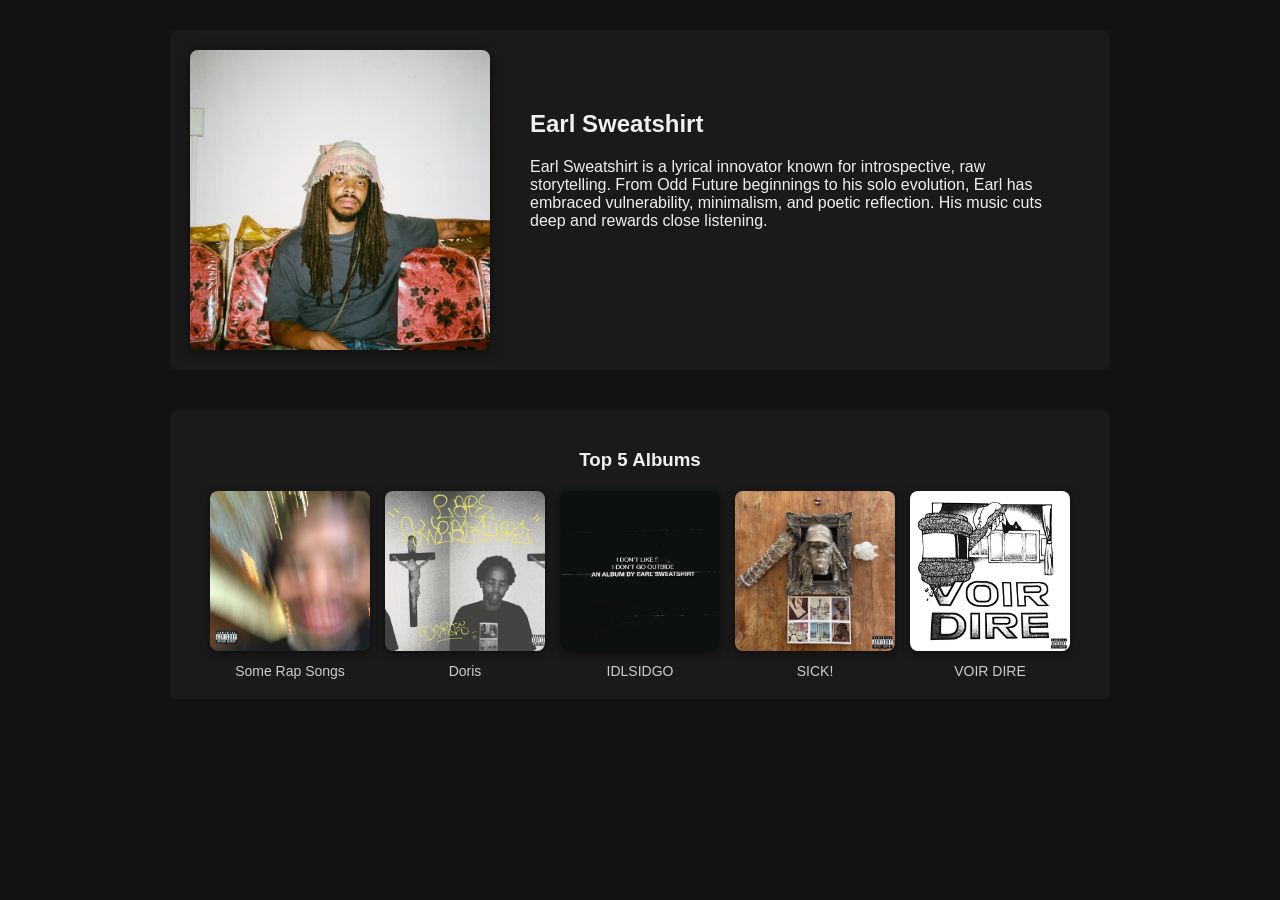
==== earl-sweatshirt.html @ 8b0716a6 "initial commit initial commit" ====
<!DOCTYPE html>
<html lang="en">
<head>
  <meta charset="UTF-8" />
  <meta name="viewport" content="width=device-width, initial-scale=1.0" />
  <title>Earl Sweatshirt</title>
  <link rel="stylesheet" href="style.css" />
</head>
<body>

  <div class="artist-profile">
    <video autoplay muted loop playsinline poster="images/earl-sweatshirt.jpg">
      <source src="videos/earl-clip.mp4" type="video/mp4">
      Your browser does not support the video tag.
    </video>
    <div class="bio">
      <h2>Earl Sweatshirt</h2>
      <p>
        Earl Sweatshirt is a lyrical innovator known for introspective, raw storytelling. From Odd Future beginnings to his solo evolution, Earl has embraced vulnerability, minimalism, and poetic reflection. His music cuts deep and rewards close listening.
      </p>
    </div>
  </div>

  <div class="album-gallery">
    <h3>Top 5 Albums</h3>
    <div class="album-grid">
      <div class="album-item"><img src="images/some-rap-songs.jpg"><span>Some Rap Songs</span></div>
      <div class="album-item"><img src="images/doris.jpg"><span>Doris</span></div>
      <div class="album-item"><img src="images/idlsidgo.jpg"><span>IDLSIDGO</span></div>
      <div class="album-item"><img src="images/sick.jpg"><span>SICK!</span></div>
      <div class="album-item"><img src="images/voir-dire.jpg"><span>VOIR DIRE</span></div>
    </div>
  </div>

</body>
</html>
---- style.css ----
/* Base Styles */
body {
    font-family: 'Arial', sans-serif;
    margin: 0;
    padding: 0;
    background-color: #121212;
    color: #f0f0f0;
  }
  
  /* Header & Navigation */
  .header, .footer {
    background-color: #1c1c1c;
    padding: 15px;
    text-align: center;
  }
  
  .nav a {
    color: #ffffff;
    margin: 0 10px;
    text-decoration: none;
    font-weight: bold;
    transition: color 0.3s ease-in-out;
  }
  
  .nav a:hover {
    color: #e63946;
  }
  
  /* Back to Home Link */
  .back-link {
    text-align: center;
    margin: 20px auto;
    padding: 10px;
  }
  
  .back-link a {
    display: inline-block;
    color: #e63946;
    font-weight: bold;
    text-decoration: none;
    border: 2px solid #e63946;
    padding: 8px 16px;
    border-radius: 6px;
    transition: all 0.3s ease;
  }
  
  .back-link a:hover {
    background-color: #e63946;
    color: #ffffff;
  }
  
  /* Hero Section */
  .hero {
    position: relative;
    height: 400px;
    overflow: hidden;
    text-align: center;
    display: flex;
    flex-direction: column;
    justify-content: center;
  }
  
  .hero video {
    position: absolute;
    top: 0;
    left: 0;
    width: 100%;
    height: 100%;
    object-fit: cover;
    z-index: -1;
    opacity: 0.3;
  }
  
  .hero h2,
  .hero #welcomeMessage,
  .listen-now-btn {
    position: relative;
    z-index: 1;
    text-shadow: 1px 1px 2px #000;
  }
  
  /* Listen Now Button */
  .listen-now-btn {
    margin-top: 20px;
    padding: 14px 28px;
    font-size: 18px;
    font-weight: bold;
    background: linear-gradient(135deg, #2c2f35, #1a1d22);
    color: #e63946;
    border: 2px solid #e63946;
    border-radius: 6px;
    cursor: pointer;
    transition: all 0.3s ease-in-out;
  }
  
  .listen-now-btn:hover {
    background: #e63946;
    color: #ffffff;
    transform: translateY(-2px);
    box-shadow: 0 4px 12px rgba(230, 57, 70, 0.2);
  }
  
  /* Section Containers */
  .bio, .classes, .favorites, .media, .audio-player, .artist-letter {
    padding: 20px;
    margin: 20px auto;
    max-width: 800px;
    background-color: #1a1a1a;
    border-radius: 6px;
  }
  
  /* Artist Video Fade & Hover Sound */
  .artist-profile video {
    width: 300px;
    height: 300px;
    border-radius: 8px;
    object-fit: cover;
    box-shadow: 0 2px 12px rgba(0, 0, 0, 0.5);
    transition: opacity 1s ease-in-out;
    pointer-events: auto;
    opacity: 1;
  }
  
  /* Letter from the Artist */
  .artist-letter h3 {
    font-size: 24px;
    margin-bottom: 20px;
    text-align: center;
    color: #e63946;
  }
  
  .artist-letter p {
    margin-bottom: 18px;
    line-height: 1.8;
    font-size: 16px;
  }
  
  /* Favorites Table */
  .favorites table {
    width: 100%;
    border-collapse: collapse;
    margin-top: 10px;
  }
  
  .favorites th, .favorites td {
    border: 1px solid #333;
    padding: 8px;
    text-align: center;
  }
  
  /* Supreme-style Artist Grid */
  .favorite-artists-section h3 {
    text-align: center;
    margin-bottom: 15px;
  }
  
  .artist-grid {
    display: flex;
    flex-wrap: wrap;
    justify-content: center;
    gap: 20px;
    margin-top: 20px;
  }
  
  .artist-card {
    width: 200px;
    text-align: center;
    text-decoration: none;
    color: #fff;
    background-color: #1a1a1a;
    border-radius: 6px;
    overflow: hidden;
    box-shadow: 0 2px 10px rgba(0, 0, 0, 0.5);
    transition: transform 0.3s ease;
  }
  
  .artist-card img {
    width: 100%;
    height: 200px;
    object-fit: cover;
    transition: opacity 0.3s ease;
  }
  
  .artist-card span {
    display: block;
    padding: 10px;
    font-weight: bold;
    font-size: 16px;
  }
  
  .artist-card:hover {
    transform: scale(1.05);
  }
  
  /* Carousel */
  .carousel {
    position: relative;
    width: 100%;
    max-width: 800px;
    aspect-ratio: 16 / 9;
    overflow: hidden;
    margin: auto;
  }
  
  .carousel img {
    position: absolute;
    top: 0;
    left: 0;
    width: 100%;
    height: 100%;
    object-fit: contain;
    opacity: 0;
    transition: opacity 0.5s ease-in-out;
    z-index: 0;
    border-radius: 6px;
  }
  
  .carousel-controls {
    text-align: center;
    margin-top: 10px;
  }
  
  .carousel-controls button {
    background-color: #e63946;
    color: white;
    border: none;
    padding: 10px 15px;
    margin: 0 5px;
    border-radius: 4px;
    font-weight: bold;
    cursor: pointer;
    transition: background-color 0.3s ease;
  }
  
  .carousel-controls button:hover {
    background-color: #a62834;
  }
  
  /* Audio Player */
  .audio-player {
    text-align: center;
    margin: 40px auto;
    padding: 20px;
    max-width: 700px;
    background-color: #1a1a1a;
    border-radius: 6px;
  }
  
  #waveform {
    width: 100%;
    height: 100px;
    margin-bottom: 10px;
    position: relative;
  }
  
  #progressTime, #durationTime {
    font-size: 16px;
    font-weight: bold;
    color: #e63946;
    margin: 0 5px;
  }
  
  #audio-player label,
  .audio-player label {
    display: block;
    margin-top: 15px;
    font-weight: bold;
  }
  
  #volumeSlider {
    width: 200px;
    margin-top: 5px;
    background: #e63946;
    height: 4px;
    appearance: none;
    outline: none;
    border-radius: 3px;
    accent-color: #e63946;
  }
  
  #volumeSlider::-webkit-slider-thumb,
  #volumeSlider::-moz-range-thumb {
    width: 14px;
    height: 14px;
    background: #fff;
    border: 2px solid #e63946;
    border-radius: 50%;
    cursor: pointer;
  }
  
  /* Artist Bio Layout */
  .artist-profile {
    display: flex;
    flex-wrap: wrap;
    gap: 20px;
    align-items: flex-start;
    justify-content: center;
    max-width: 900px;
    margin: 30px auto;
    background-color: #1a1a1a;
    border-radius: 8px;
    padding: 20px;
  }
  
  .artist-profile img {
    width: 300px;
    height: 300px;
    border-radius: 8px;
    object-fit: cover;
    box-shadow: 0 2px 12px rgba(0, 0, 0, 0.5);
  }
  
  .artist-profile .bio {
    flex: 1;
    min-width: 250px;
  }
  
  /* Album Gallery */
  .album-gallery {
    max-width: 900px;
    margin: 40px auto;
    padding: 20px;
    background-color: #1a1a1a;
    border-radius: 6px;
  }
  
  .album-gallery h3 {
    text-align: center;
    margin-bottom: 20px;
  }
  
  .album-grid {
    display: flex;
    flex-wrap: wrap;
    justify-content: center;
    gap: 15px;
  }
  
  .album-item {
    text-align: center;
  }
  
  .album-item img {
    width: 160px;
    height: 160px;
    object-fit: cover;
    border-radius: 8px;
    box-shadow: 0 2px 8px rgba(0, 0, 0, 0.5);
    transition: transform 0.3s ease;
  }
  
  .album-item img:hover {
    transform: scale(1.05);
  }
  
  .album-item span {
    display: block;
    margin-top: 8px;
    font-size: 14px;
    color: #ccc;
  }
  
  /* Footer */
  .footer a {
    color: #ffffff;
    font-size: 24px;
    margin: 0 10px;
    transition: color 0.3s ease-in-out;
  }
  
  .footer a:hover {
    color: #e63946;
  }
  
  /* Responsive */
  @media (max-width: 768px) {
    .nav a {
      margin: 0 5px;
    }
  
    .hero {
      height: 250px;
    }
  
    #volumeSlider {
      width: 150px;
    }
  
    .artist-card {
      width: 45%;
    }
  
    .artist-profile {
      flex-direction: column;
      align-items: center;
      text-align: center;
    }
  
    .artist-profile img,
    .artist-profile video {
      width: 100%;
      max-width: 400px;
      height: auto;
    }
  
    .artist-profile .bio {
      padding-top: 15px;
    }
  }
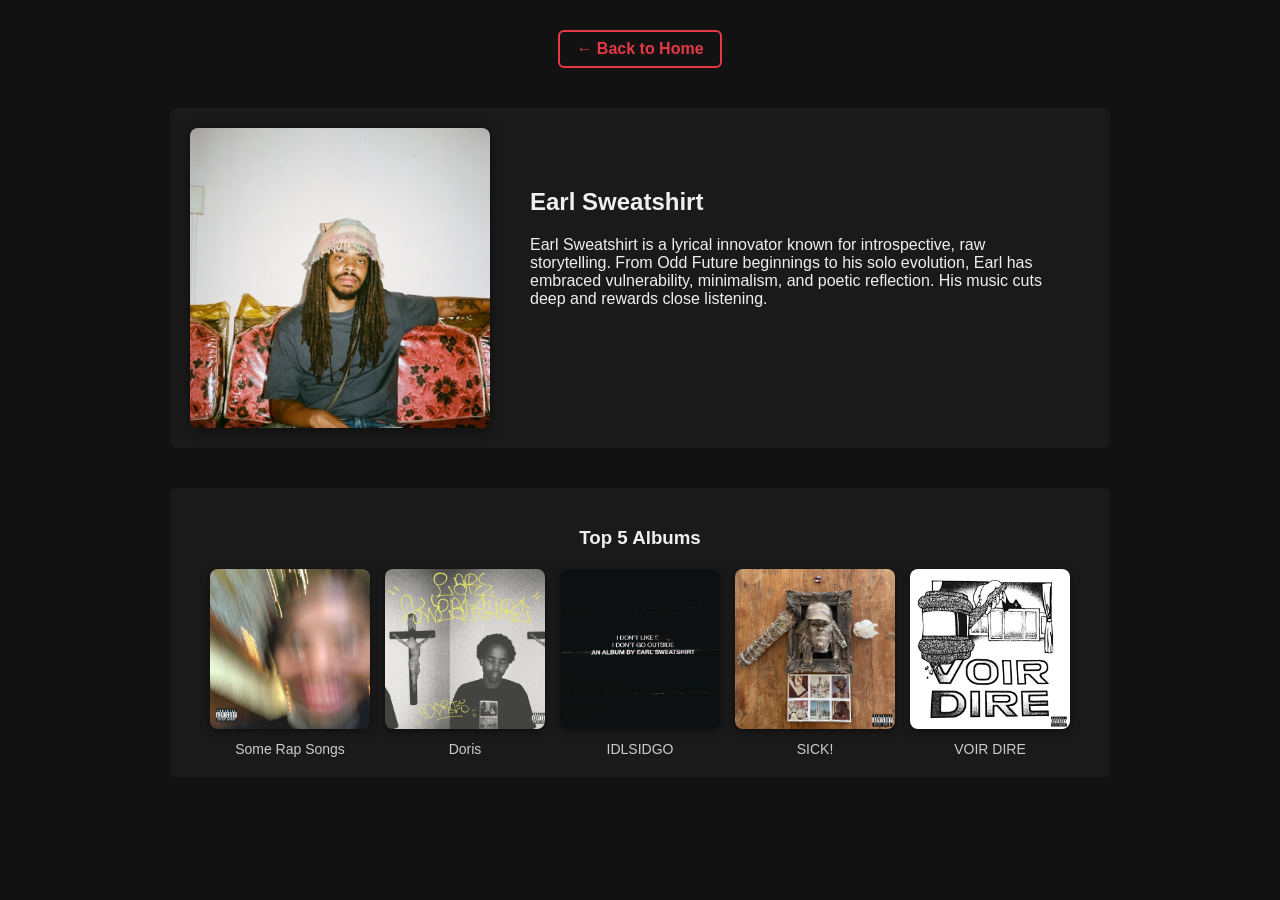
==== commit 1efeb9ae: "Update earl-sweatshirt.html" ====
--- a/earl-sweatshirt.html
+++ b/earl-sweatshirt.html
@@ -8,16 +8,18 @@
 </head>
 <body>
 
+  <div class="back-link">
+    <a href="index.html">&larr; Back to Home</a>
+  </div>
+
   <div class="artist-profile">
     <video autoplay muted loop playsinline poster="images/earl-sweatshirt.jpg">
-      <source src="videos/earl-clip.mp4" type="video/mp4">
+      <source src="videos/earl-clip.mp4" type="video/mp4" />
       Your browser does not support the video tag.
     </video>
     <div class="bio">
       <h2>Earl Sweatshirt</h2>
-      <p>
-        Earl Sweatshirt is a lyrical innovator known for introspective, raw storytelling. From Odd Future beginnings to his solo evolution, Earl has embraced vulnerability, minimalism, and poetic reflection. His music cuts deep and rewards close listening.
-      </p>
+      <p>Earl Sweatshirt is a lyrical innovator known for introspective, raw storytelling. From Odd Future beginnings to his solo evolution, Earl has embraced vulnerability, minimalism, and poetic reflection. His music cuts deep and rewards close listening.</p>
     </div>
   </div>
 
